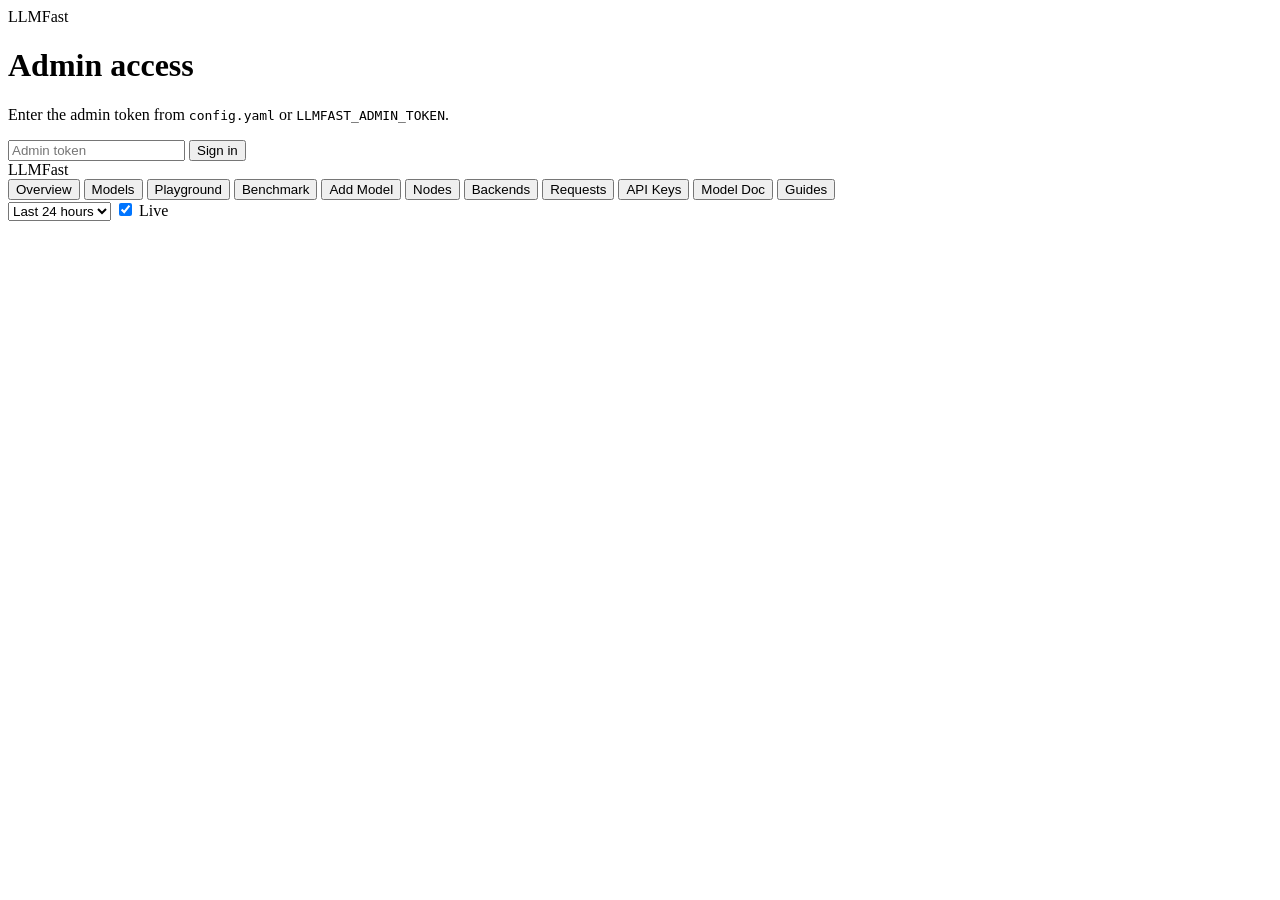
==== internal/gateway/ui/index.html @ f10e6b67 "LLMFast: an OpenRouter-compatible inference provider stack A Go gateway that fronts vLLM/llama.cpp e" ====
<!doctype html>
<html lang="en">
<head>
<meta charset="utf-8">
<meta name="viewport" content="width=device-width, initial-scale=1">
<title>LLMFast — Admin</title>
<link rel="icon" href="data:image/svg+xml,%3Csvg xmlns='http://www.w3.org/2000/svg' viewBox='0 0 32 32'%3E%3Ccircle cx='16' cy='16' r='13' fill='%235b8cff'/%3E%3Cpath d='M17.5 6 9 18h6l-1.5 8 8.5-12h-6z' fill='%230b0d12'/%3E%3C/svg%3E">
<link rel="stylesheet" href="/app.css">
</head>
<body>

<div id="login" class="login hidden">
  <form class="login-card" id="login-form">
    <div class="brand"><span class="dot"></span> LLMFast</div>
    <h1>Admin access</h1>
    <p class="muted">Enter the admin token from <code>config.yaml</code> or <code>LLMFAST_ADMIN_TOKEN</code>.</p>
    <input type="password" id="token" placeholder="Admin token" autocomplete="current-password" required>
    <button type="submit">Sign in</button>
    <div class="err" id="login-err"></div>
  </form>
</div>

<div id="app" class="hidden">
  <header class="topbar">
    <div class="brand"><span class="dot"></span> LLMFast</div>
    <nav id="nav">
      <button data-view="overview" class="active">Overview</button>
      <button data-view="models">Models</button>
      <button data-view="playground">Playground</button>
      <button data-view="benchmark">Benchmark</button>
      <button data-view="addmodel">Add Model</button>
      <button data-view="nodes">Nodes</button>
      <button data-view="backends">Backends</button>
      <button data-view="requests">Requests</button>
      <button data-view="keys">API Keys</button>
      <button data-view="modeldoc">Model Doc</button>
      <button data-view="guides">Guides</button>
    </nav>
    <div class="spacer"></div>
    <select id="range" title="Time range">
      <option value="1h">Last hour</option>
      <option value="6h">Last 6 hours</option>
      <option value="24h" selected>Last 24 hours</option>
      <option value="7d">Last 7 days</option>
      <option value="30d">Last 30 days</option>
      <option value="all">All time</option>
    </select>
    <label class="live"><input type="checkbox" id="auto" checked> Live</label>
  </header>

  <main id="main"></main>
</div>

<script src="/guides.js"></script>
<script src="/app.js"></script>
</body>
</html>
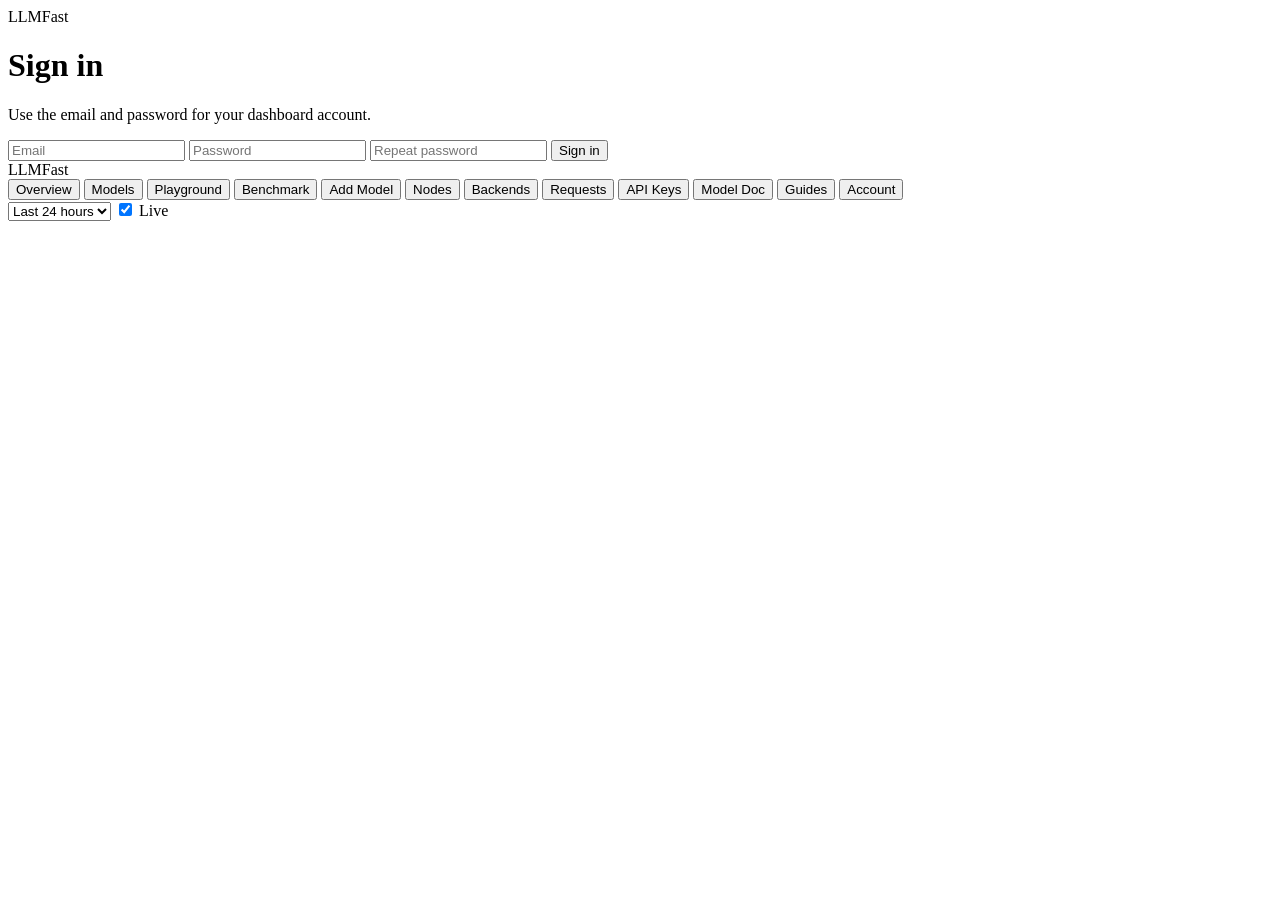
==== commit ffc3befa: "Sign in to the dashboard with an email and password The admin UI authenticated with a single shared " ====
--- a/internal/gateway/ui/index.html
+++ b/internal/gateway/ui/index.html
@@ -12,10 +12,12 @@
 <div id="login" class="login hidden">
   <form class="login-card" id="login-form">
     <div class="brand"><span class="dot"></span> LLMFast</div>
-    <h1>Admin access</h1>
-    <p class="muted">Enter the admin token from <code>config.yaml</code> or <code>LLMFAST_ADMIN_TOKEN</code>.</p>
-    <input type="password" id="token" placeholder="Admin token" autocomplete="current-password" required>
-    <button type="submit">Sign in</button>
+    <h1 id="login-title">Sign in</h1>
+    <p class="muted" id="login-hint">Use the email and password for your dashboard account.</p>
+    <input type="email" id="email" placeholder="Email" autocomplete="username" required>
+    <input type="password" id="password" placeholder="Password" autocomplete="current-password" required>
+    <input type="password" id="password2" placeholder="Repeat password" autocomplete="new-password" class="hidden">
+    <button type="submit" id="login-submit">Sign in</button>
     <div class="err" id="login-err"></div>
   </form>
 </div>
@@ -35,6 +37,7 @@
       <button data-view="keys">API Keys</button>
       <button data-view="modeldoc">Model Doc</button>
       <button data-view="guides">Guides</button>
+      <button data-view="account">Account</button>
     </nav>
     <div class="spacer"></div>
     <select id="range" title="Time range">
